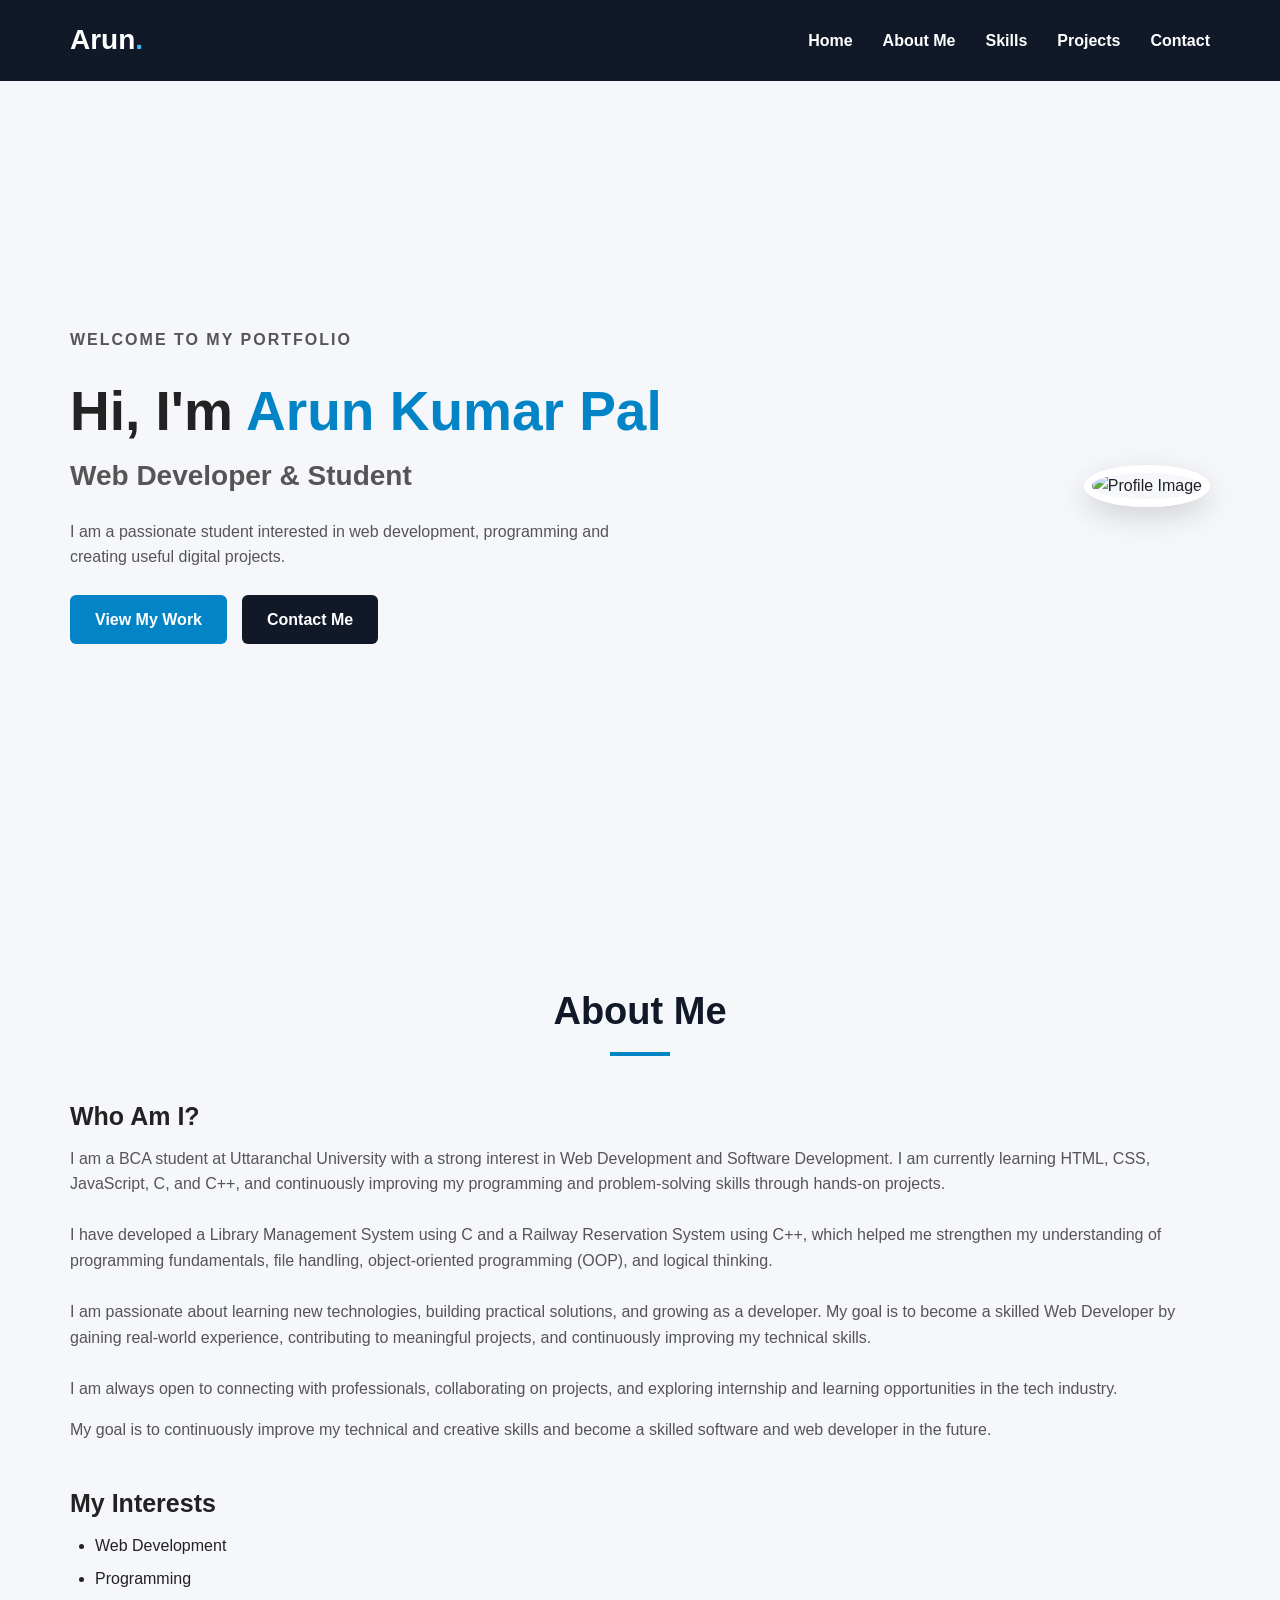
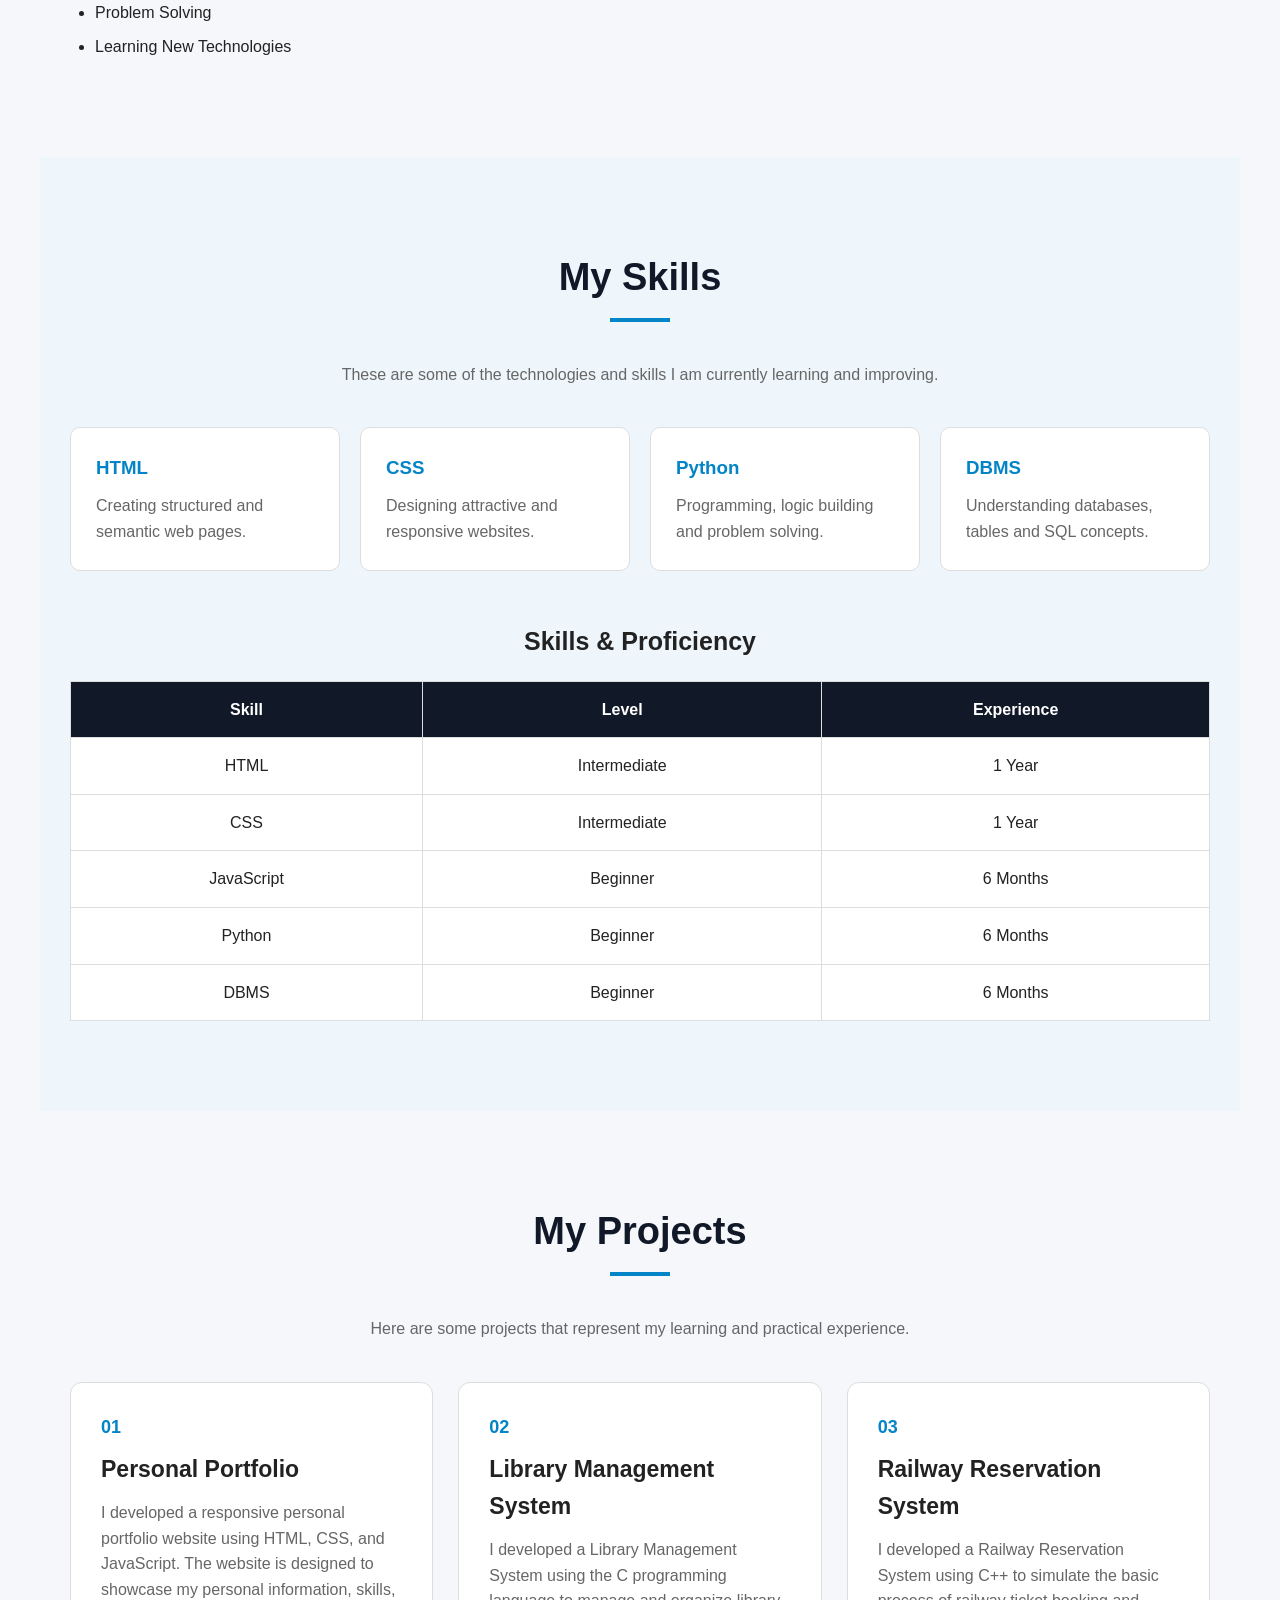
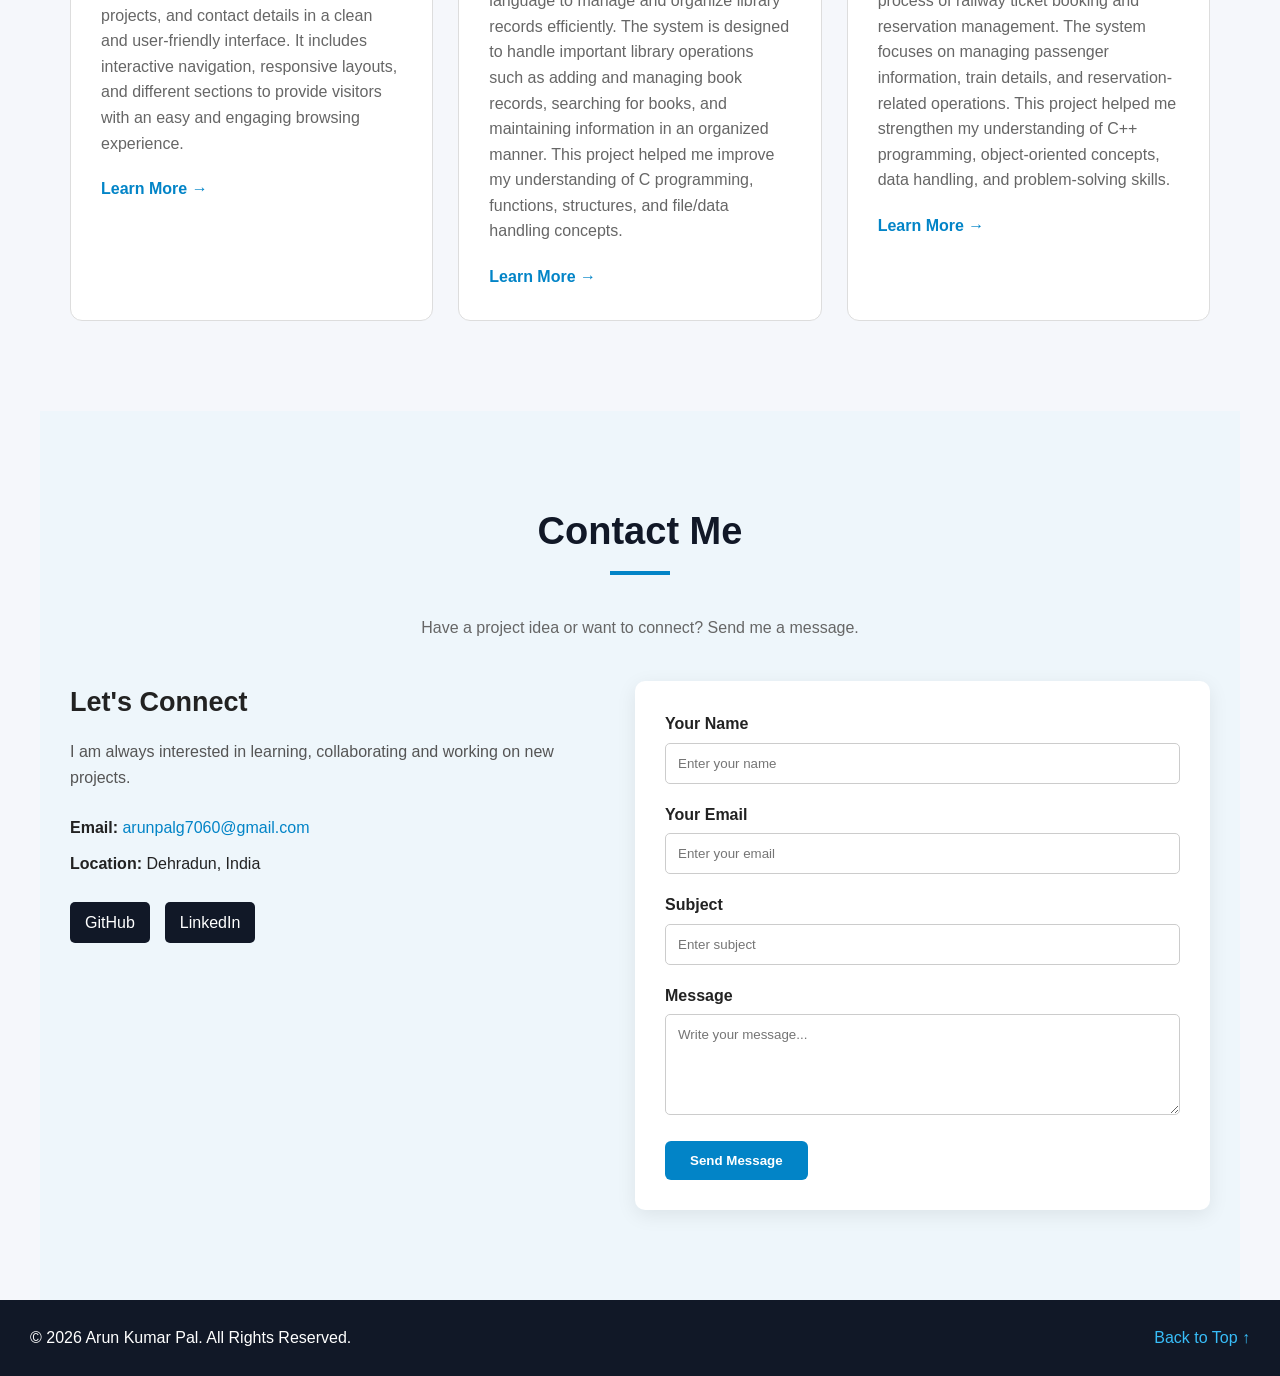
==== assignment_1.html @ 9cf81d7d "Add files via upload" ====
<!DOCTYPE html>
<html lang="en">
<head>
    <meta charset="UTF-8">
    <meta name="viewport" content="width=device-width, initial-scale=1.0">
    <title>Document</title>
</head>
<body>
    <!DOCTYPE html>
<html lang="en">
<head>
    <meta charset="UTF-8">
    <meta name="viewport" content="width=device-width, initial-scale=1.0">

    <title>Arun Kumar Pal | Personal Portfolio</title>

<style>
    /* GENERAL STYLING */

* {
    margin: 0;
    padding: 0;
    box-sizing: border-box;
}

html {
    scroll-behavior: smooth;
}

body {
    font-family: Arial, Helvetica, sans-serif;
    background-color: #f5f7fb;
    color: #222;
    line-height: 1.6;
}


/* NAVIGATION BAR */

header {
    background-color: #111827;
    position: sticky;
    top: 0;
    z-index: 1000;
}

.navbar {
    max-width: 1200px;
    margin: auto;
    padding: 18px 30px;

    display: flex;
    justify-content: space-between;
    align-items: center;
}

.logo {
    color: white;
    font-size: 28px;
    font-weight: bold;
}

.logo span {
    color: #38bdf8;
}

.nav-links {
    list-style: none;

    display: flex;
    gap: 30px;
}

.nav-links a {
    color: white;
    text-decoration: none;
    font-weight: bold;

    transition: color 0.3s ease;
}

.nav-links a:hover {
    color: #38bdf8;
}


/* HOME SECTION */

.home {
    min-height: 90vh;
    max-width: 1200px;
    margin: auto;
    padding: 70px 30px;

    display: flex;
    justify-content: space-between;
    align-items: center;
    gap: 50px;
}

.home-content {
    flex: 1;
}

.welcome {
    color: #0284c7;
    font-weight: bold;
    letter-spacing: 2px;
    margin-bottom: 10px;
}

.home h1 {
    font-size: 55px;
    line-height: 1.2;
    margin-bottom: 10px;
}

.home h1 span {
    color: #0284c7;
}

.home h2 {
    font-size: 28px;
    color: #555;
    margin-bottom: 20px;
}

.home-content > p {
    max-width: 600px;
    color: #555;
    margin-bottom: 25px;
}

.home-buttons {
    display: flex;
    gap: 15px;
}

.btn {
    display: inline-block;

    padding: 12px 25px;
    background-color: #0284c7;
    color: white;

    border: none;
    border-radius: 6px;

    text-decoration: none;
    font-weight: bold;
    cursor: pointer;

    transition:
        background-color 0.3s ease,
        transform 0.3s ease;
}

.btn:hover {
    background-color: #0369a1;
    transform: translateY(-3px);
}

.secondary-btn {
    background-color: #111827;
}

.secondary-btn:hover {
    background-color: #374151;
}


/* Profile Image */

.home-image img {
    width: 320px;
    height: 320px;

    object-fit: cover;

    border-radius: 50%;
    border: 8px solid white;

    box-shadow: 0 10px 30px rgba(0, 0, 0, 0.15);
}


/* COMMON SECTION */

.section {
    max-width: 1200px;
    margin: auto;
    padding: 90px 30px;
}

.section-title {
    text-align: center;
    font-size: 38px;
    margin-bottom: 15px;
    color: #111827;
}

.section-title::after {
    content: "";
    display: block;

    width: 60px;
    height: 4px;

    background-color: #0284c7;

    margin: 10px auto 40px;
}

.section-description {
    text-align: center;
    color: #666;

    max-width: 700px;
    margin: 0 auto 40px;
}


/* ABOUT SECTION */

.about-container {
    display: flex;
    align-items: center;
    gap: 60px;
}

.about-image {
    flex: 1;
}

.about-image img {
    width: 100%;
    max-width: 400px;

    border-radius: 15px;

    display: block;
    margin: auto;
}

.about-content {
    flex: 1;
}

.about-content h3 {
    font-size: 25px;
    margin-bottom: 10px;
}

.about-content p {
    color: #555;
    margin-bottom: 15px;
}

.interest-list {
    margin-left: 25px;
}

.interest-list li {
    margin: 8px 0;
}


/* SKILLS */

.skills-section {
    background-color: #eef6fb;
}

.skills-container {
    display: flex;
    gap: 20px;
    flex-wrap: wrap;
}

.skill-card {
    background-color: white;

    flex: 1;
    min-width: 220px;

    padding: 25px;

    border-radius: 10px;

    border: 1px solid #ddd;

    transition:
        transform 0.3s ease,
        box-shadow 0.3s ease;
}

.skill-card:hover {
    transform: translateY(-8px);

    box-shadow: 0 10px 25px rgba(0, 0, 0, 0.12);
}

.skill-card h3 {
    color: #0284c7;
    margin-bottom: 10px;
}

.skill-card p {
    color: #666;
}


/* SKILLS TABLE */

.table-heading {
    text-align: center;
    font-size: 25px;
    margin: 50px 0 20px;
}

.table-container {
    overflow-x: auto;
}

table {
    width: 100%;
    border-collapse: collapse;
    background-color: white;
}

th,
td {
    padding: 15px;
    border: 1px solid #ddd;
    text-align: center;
}

th {
    background-color: #111827;
    color: white;
}

tr:hover {
    background-color: #f0f9ff;
}


/* PROJECTS */

.projects-container {
    display: flex;
    gap: 25px;
    flex-wrap: wrap;
}

.project-card {
    flex: 1;
    min-width: 280px;

    padding: 30px;

    background-color: white;

    border-radius: 12px;

    border: 1px solid #ddd;

    transition:
        transform 0.3s ease,
        box-shadow 0.3s ease;
}

.project-card:hover {
    transform: translateY(-8px);

    box-shadow: 0 12px 30px rgba(0, 0, 0, 0.12);
}

.project-number {
    color: #0284c7;
    font-size: 18px;
    font-weight: bold;
    margin-bottom: 10px;
}

.project-card h3 {
    font-size: 23px;
    margin-bottom: 12px;
}

.project-card p {
    color: #666;
    margin-bottom: 20px;
}

.project-card a {
    color: #0284c7;
    text-decoration: none;
    font-weight: bold;
}

.project-card a:hover {
    text-decoration: underline;
}


/* CONTACT */

.contact-section {
    background-color: #eef6fb;
}

.contact-container {
    display: flex;
    gap: 50px;
    align-items: flex-start;
}

.contact-info,
.contact-form {
    flex: 1;
}

.contact-info h3 {
    font-size: 27px;
    margin-bottom: 15px;
}

.contact-info > p {
    color: #555;
    margin-bottom: 25px;
}

.contact-details p {
    margin-bottom: 10px;
}

.contact-details a {
    color: #0284c7;
    text-decoration: none;
}

.contact-details a:hover {
    text-decoration: underline;
}

.social-links {
    display: flex;
    gap: 15px;
    margin-top: 25px;
}

.social-links a {
    padding: 8px 15px;

    background-color: #111827;
    color: white;

    border-radius: 5px;

    text-decoration: none;

    transition: background-color 0.3s ease;
}

.social-links a:hover {
    background-color: #0284c7;
}


/* FORM */

.contact-form {
    background-color: white;

    padding: 30px;

    border-radius: 10px;

    box-shadow: 0 5px 20px rgba(0, 0, 0, 0.08);
}

.form-group {
    margin-bottom: 18px;
}

.form-group label {
    display: block;
    font-weight: bold;
    margin-bottom: 6px;
}

.form-group input,
.form-group textarea {
    width: 100%;

    padding: 12px;

    border: 1px solid #ccc;
    border-radius: 5px;

    font-family: inherit;

    outline: none;

    transition: border-color 0.3s ease;
}

.form-group input:focus,
.form-group textarea:focus {
    border-color: #0284c7;
}

.form-group textarea {
    resize: vertical;
}


/* FOOTER*/

footer {
    background-color: #111827;
    color: white;

    padding: 25px 30px;

    display: flex;
    justify-content: space-between;
    align-items: center;
}

footer a {
    color: #38bdf8;
    text-decoration: none;
}

footer a:hover {
    text-decoration: underline;
}


/* RESPONSIVE DESIGN */

@media (max-width: 768px) {

    .navbar {
        flex-direction: column;
        gap: 15px;
    }

    .nav-links {
        gap: 15px;
        flex-wrap: wrap;
        justify-content: center;
    }

    .home {
        flex-direction: column-reverse;
        text-align: center;
        padding-top: 50px;
    }

    .home h1 {
        font-size: 40px;
    }

    .home h2 {
        font-size: 23px;
    }

    .home-buttons {
        justify-content: center;
        flex-wrap: wrap;
    }

    .home-image img {
        width: 230px;
        height: 230px;
    }

    .about-container {
        flex-direction: column;
        text-align: center;
    }

    .about-image img {
        max-width: 300px;
    }

    .interest-list {
        text-align: left;
        display: inline-block;
    }

    .skills-container,
    .projects-container {
        flex-direction: column;
    }

    .skill-card,
    .project-card {
        width: 100%;
    }

    .contact-container {
        flex-direction: column;
    }

    .contact-info,
    .contact-form {
        width: 100%;
    }

    footer {
        flex-direction: column;
        gap: 10px;
        text-align: center;
    }
}


/* Small Mobile Screens */

@media (max-width: 480px) {

    .nav-links {
        font-size: 14px;
        gap: 10px;
    }

    .home h1 {
        font-size: 32px;
    }

    .section {
        padding: 60px 20px;
    }

    .section-title {
        font-size: 30px;
    }

    .home-buttons {
        flex-direction: column;
    }

    .btn {
        text-align: center;
    }
}
</style>
</head>

<body>

    <header>
        <nav class="navbar">

            <div class="logo">
                Arun<span>.</span>
            </div>

            <ul class="nav-links">
                <li><a href="#home">Home</a></li>
                <li><a href="#about">About Me</a></li>
                <li><a href="#skills">Skills</a></li>
                <li><a href="#projects">Projects</a></li>
                <li><a href="#contact">Contact</a></li>
            </ul>

        </nav>
    </header>

    <section id="home" class="home">

        <div class="home-content">
            <p class="welcome">WELCOME TO MY PORTFOLIO</p>

            <h1>Hi, I'm <span>Arun Kumar Pal</span></h1>

            <h2>Web Developer & Student</h2>

            <p>
                I am a passionate student interested in web development,
                programming and creating useful digital projects.
            </p>

            <div class="home-buttons">
                <a href="#projects" class="btn">View My Work</a>
                <a href="#contact" class="btn secondary-btn">Contact Me</a>
            </div>
        </div>

        <div class="home-image">
            <img src="arun.jpeg" alt="Profile Image">
        </div>

    </section>

    <section id="about" class="section">

        <h2 class="section-title">About Me</h2>

        

            <div class="about-content">

                <h3>Who Am I?</h3>
                
                <p>
                    I am a BCA student at Uttaranchal University with a strong interest in Web Development and Software Development. I am currently learning HTML, CSS, JavaScript, C, and C++, and continuously improving my programming and problem-solving skills through hands-on projects.<br>
                    <br>
                    I have developed a Library Management System using C and a Railway Reservation System using C++, which helped me strengthen my understanding of programming fundamentals, file handling, object-oriented programming (OOP), and logical thinking.<br>
                    <br>
                    I am passionate about learning new technologies, building practical solutions, and growing as a developer. My goal is to become a skilled Web Developer by gaining real-world experience, contributing to meaningful projects, and continuously improving my technical skills.<br>
                    <br>
                    I am always open to connecting with professionals, collaborating on projects, and exploring internship and learning opportunities in the tech industry.
                </p>        
                <p>
                    My goal is to continuously improve my technical and creative skills and become a skilled software and web developer in the future.
                </p>
                </p>
                <br>
                <h3>My Interests</h3>

                <ul class="interest-list">
                    <li>Web Development</li>
                    <li>Programming</li>
                    <li>Problem Solving</li>
                    <li>Learning New Technologies</li>
                </ul>

            </div>

        </div>

    </section>


    <!-- SKILLS -->
    <section id="skills" class="section skills-section">

        <h2 class="section-title">My Skills</h2>

        <p class="section-description">
            These are some of the technologies and skills I am currently
            learning and improving.
        </p>

        <!-- Skill Cards -->
        <div class="skills-container">

            <div class="skill-card">
                <h3>HTML</h3>
                <p>Creating structured and semantic web pages.</p>
            </div>

            <div class="skill-card">
                <h3>CSS</h3>
                <p>Designing attractive and responsive websites.</p>
            </div>

            <div class="skill-card">
                <h3>Python</h3>
                <p>Programming, logic building and problem solving.</p>
            </div>

            <div class="skill-card">
                <h3>DBMS</h3>
                <p>Understanding databases, tables and SQL concepts.</p>
            </div>

        </div>


        <!-- Skills Table -->
        <h3 class="table-heading">Skills & Proficiency</h3>

        <div class="table-container">
            <table>

                <thead>
                    <tr>
                        <th>Skill</th>
                        <th>Level</th>
                        <th>Experience</th>
                    </tr>
                </thead>

                <tbody>
                    <tr>
                        <td>HTML</td>
                        <td>Intermediate</td>
                        <td>1 Year</td>
                    </tr>

                    <tr>
                        <td>CSS</td>
                        <td>Intermediate</td>
                        <td>1 Year</td>
                    </tr>

                      <tr>
                        <td>JavaScript</td>
                        <td>Beginner</td>
                        <td>6 Months</td>
                    </tr>

                    <tr>
                        <td>Python</td>
                        <td>Beginner</td>
                        <td>6 Months</td>
                    </tr>

                    <tr>
                        <td>DBMS</td>
                        <td>Beginner</td>
                        <td>6 Months</td>
                    </tr>
                </tbody>

            </table>
        </div>

    </section>


    <!--  PROJECTS  -->
    <section id="projects" class="section">

        <h2 class="section-title">My Projects</h2>

        <p class="section-description">
            Here are some projects that represent my learning and practical
            experience.
        </p>

        <div class="projects-container">

            <div class="project-card">

                <div class="project-number">01</div>

                <h3>Personal Portfolio</h3>

                <p>
                   I developed a responsive personal portfolio website using HTML, CSS, and JavaScript. The website is designed to showcase my personal information, skills, projects, and contact details in a clean and user-friendly interface. It includes interactive navigation, responsive layouts, and different sections to provide visitors with an easy and engaging browsing experience.
                </p>

                <a href="https://github.com/arunpal989-sys">Learn More →</a>

            </div>


            <div class="project-card">

                <div class="project-number">02</div>

                <h3>Library Management System</h3>

                <p>
                    I developed a Library Management System using the C programming language to manage and organize library records efficiently. The system is designed to handle important library operations such as adding and managing book records, searching for books, and maintaining information in an organized manner. This project helped me improve my understanding of C programming, functions, structures, and file/data handling concepts.
                </p>

                <a href="https://github.com/arunpal989-sys">Learn More →</a>

            </div>


            <div class="project-card">

                <div class="project-number">03</div>

                <h3>Railway Reservation System</h3>

                <p>
                    I developed a Railway Reservation System using C++ to simulate the basic process of railway ticket booking and reservation management. The system focuses on managing passenger information, train details, and reservation-related operations. This project helped me strengthen my understanding of C++ programming, object-oriented concepts, data handling, and problem-solving skills.
                </p>

                <a href="https://github.com/arunpal989-sys">Learn More →</a>

            </div>

        </div>

    </section>

    <section id="contact" class="section contact-section">

        <h2 class="section-title">Contact Me</h2>

        <p class="section-description">
            Have a project idea or want to connect? Send me a message.
        </p>

        <div class="contact-container">

            <!-- Contact Information -->
            <div class="contact-info">

                <h3>Let's Connect</h3>

                <p>
                    I am always interested in learning, collaborating and
                    working on new projects.
                </p>

                <div class="contact-details">

                    <p>
                        <strong>Email:</strong>
                        <a href="mailto:arunpalg7060@gmail.com">
                            arunpalg7060@gmail.com
                        </a>
                    </p>

                    <p>
                        <strong>Location:</strong>
                        Dehradun, India
                    </p>

                </div>

                <div class="social-links">

                    <a href="https://github.com/arunpal989-sys" target="_blank">
                        GitHub
                    </a>

                    <a href="https://www.linkedin.com/in/arun-kumar-pal-098946377" target="_blank">
                        LinkedIn
                    </a>

                </div>

            </div>


            <!-- Contact Form -->
            <form class="contact-form">

                <div class="form-group">
                    <label for="name">Your Name</label>
                    <input
                        type="text"
                        id="name"
                        name="name"
                        placeholder="Enter your name"
                        required
                    >
                </div>


                <div class="form-group">
                    <label for="email">Your Email</label>
                    <input
                        type="email"
                        id="email"
                        name="email"
                        placeholder="Enter your email"
                        required
                    >
                </div>


                <div class="form-group">
                    <label for="subject">Subject</label>
                    <input
                        type="text"
                        id="subject"
                        name="subject"
                        placeholder="Enter subject"
                    >
                </div>


                <div class="form-group">
                    <label for="message">Message</label>
                    <textarea
                        id="message"
                        name="message"
                        rows="5"
                        placeholder="Write your message..."
                        required
                    ></textarea>
                </div>


                <button type="submit" class="btn">
                    Send Message
                </button>

            </form>

        </div>

    </section>

    <footer>

        <p>
            © 2026 Arun Kumar Pal. All Rights Reserved.
        </p>

        <a href="#home">Back to Top ↑</a>

    </footer>

</body>
</html>
</body>
</html>
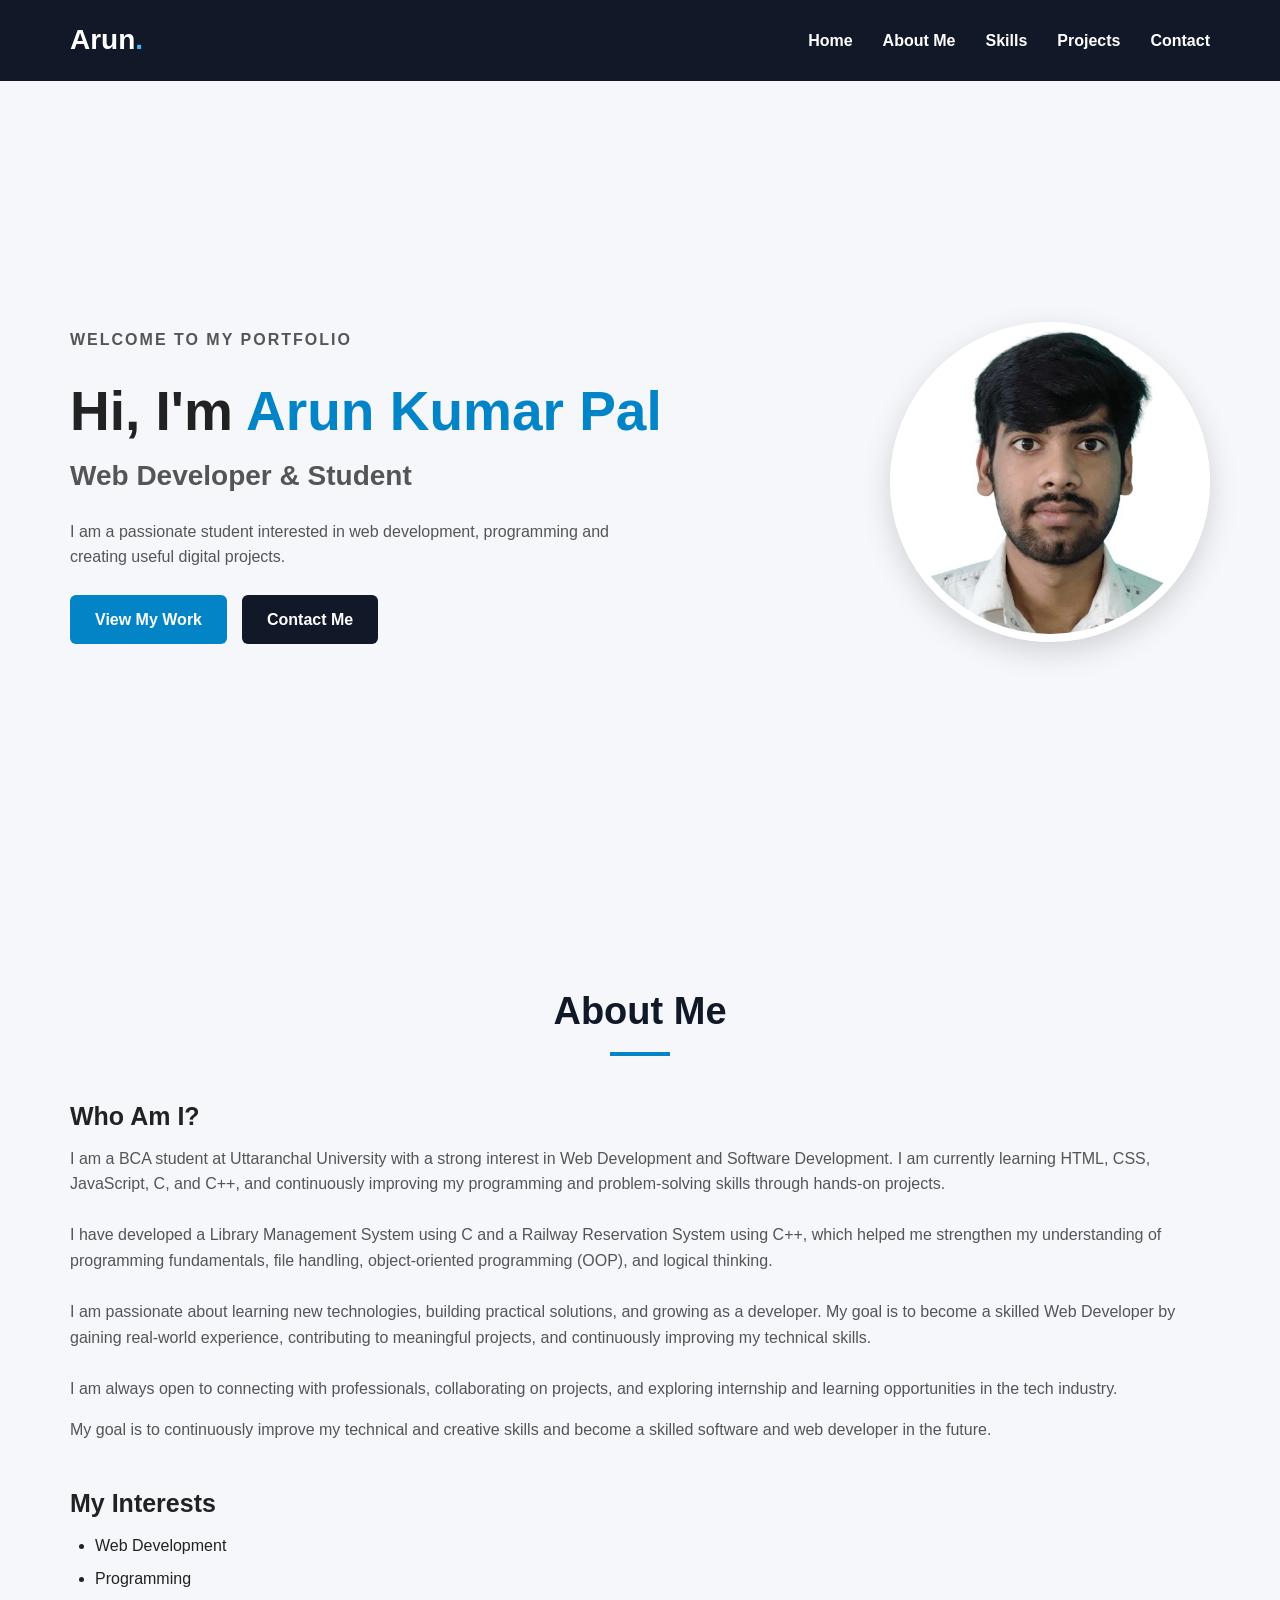
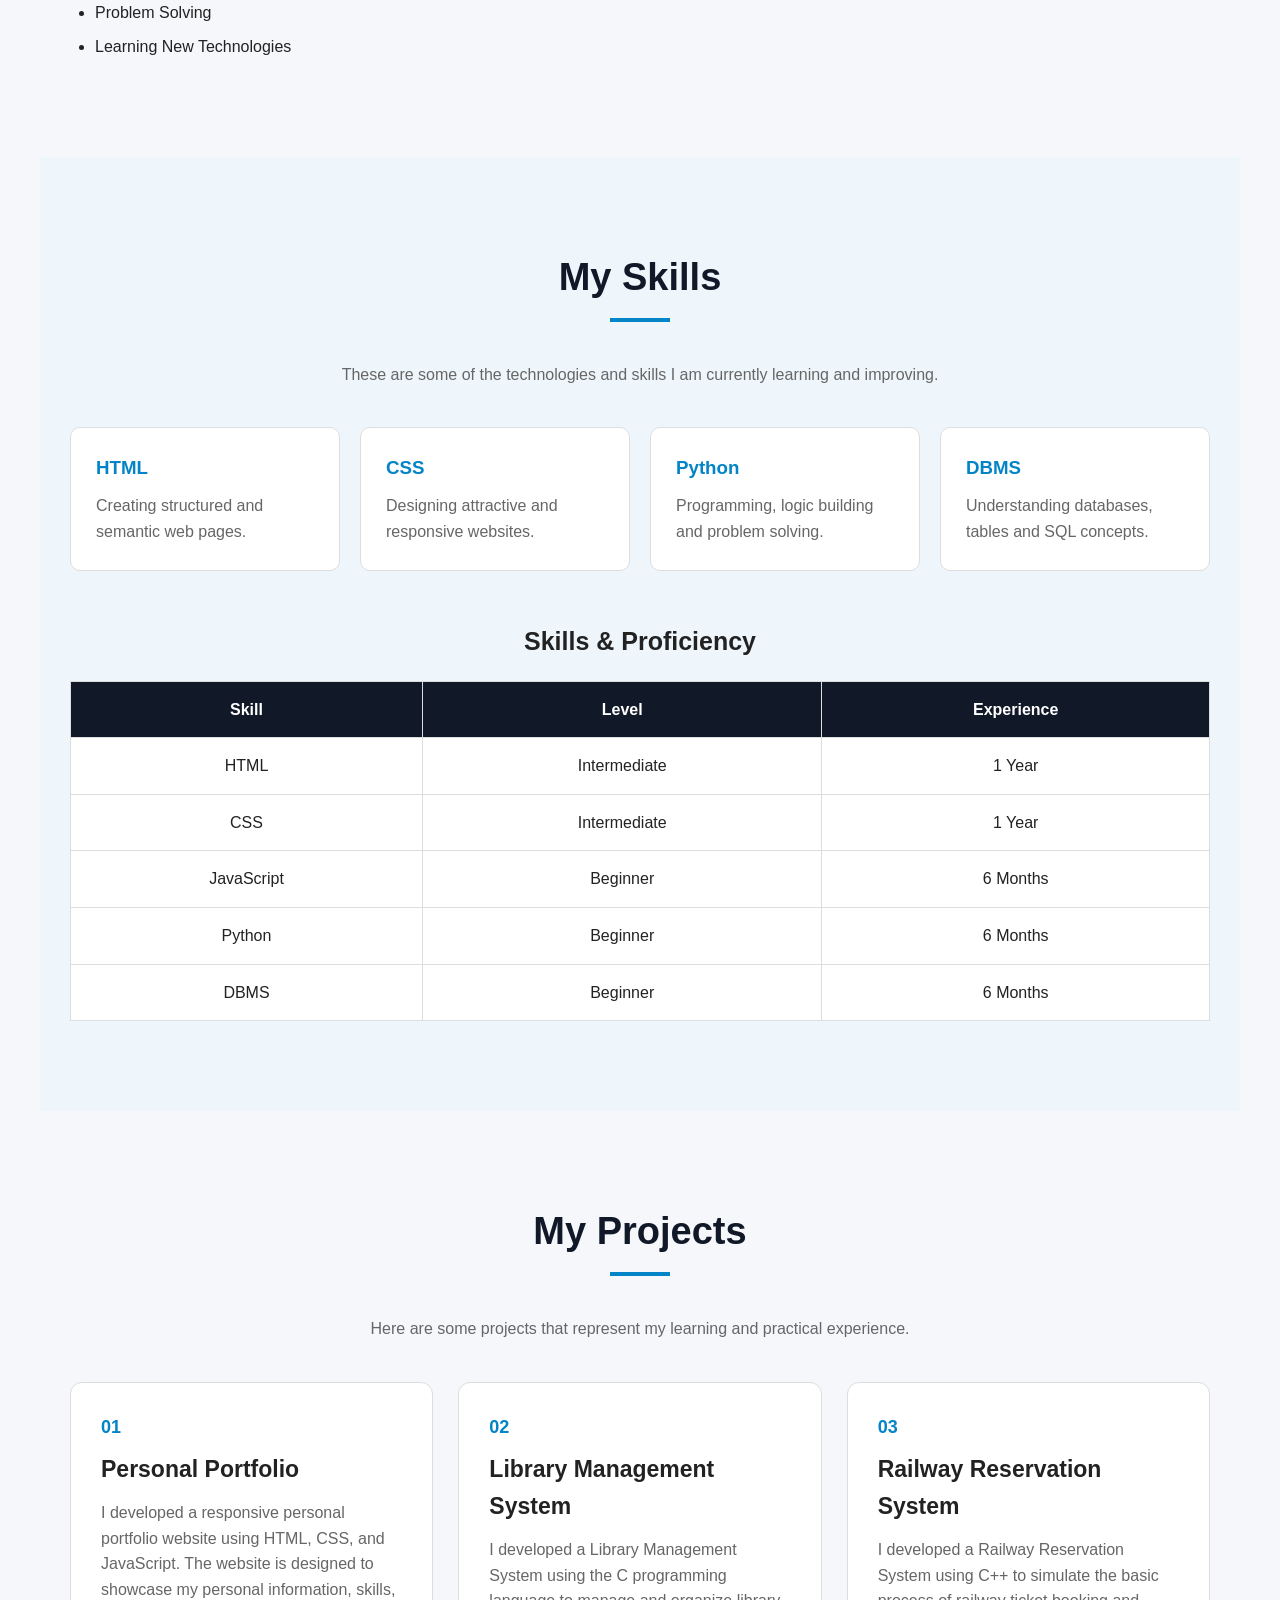
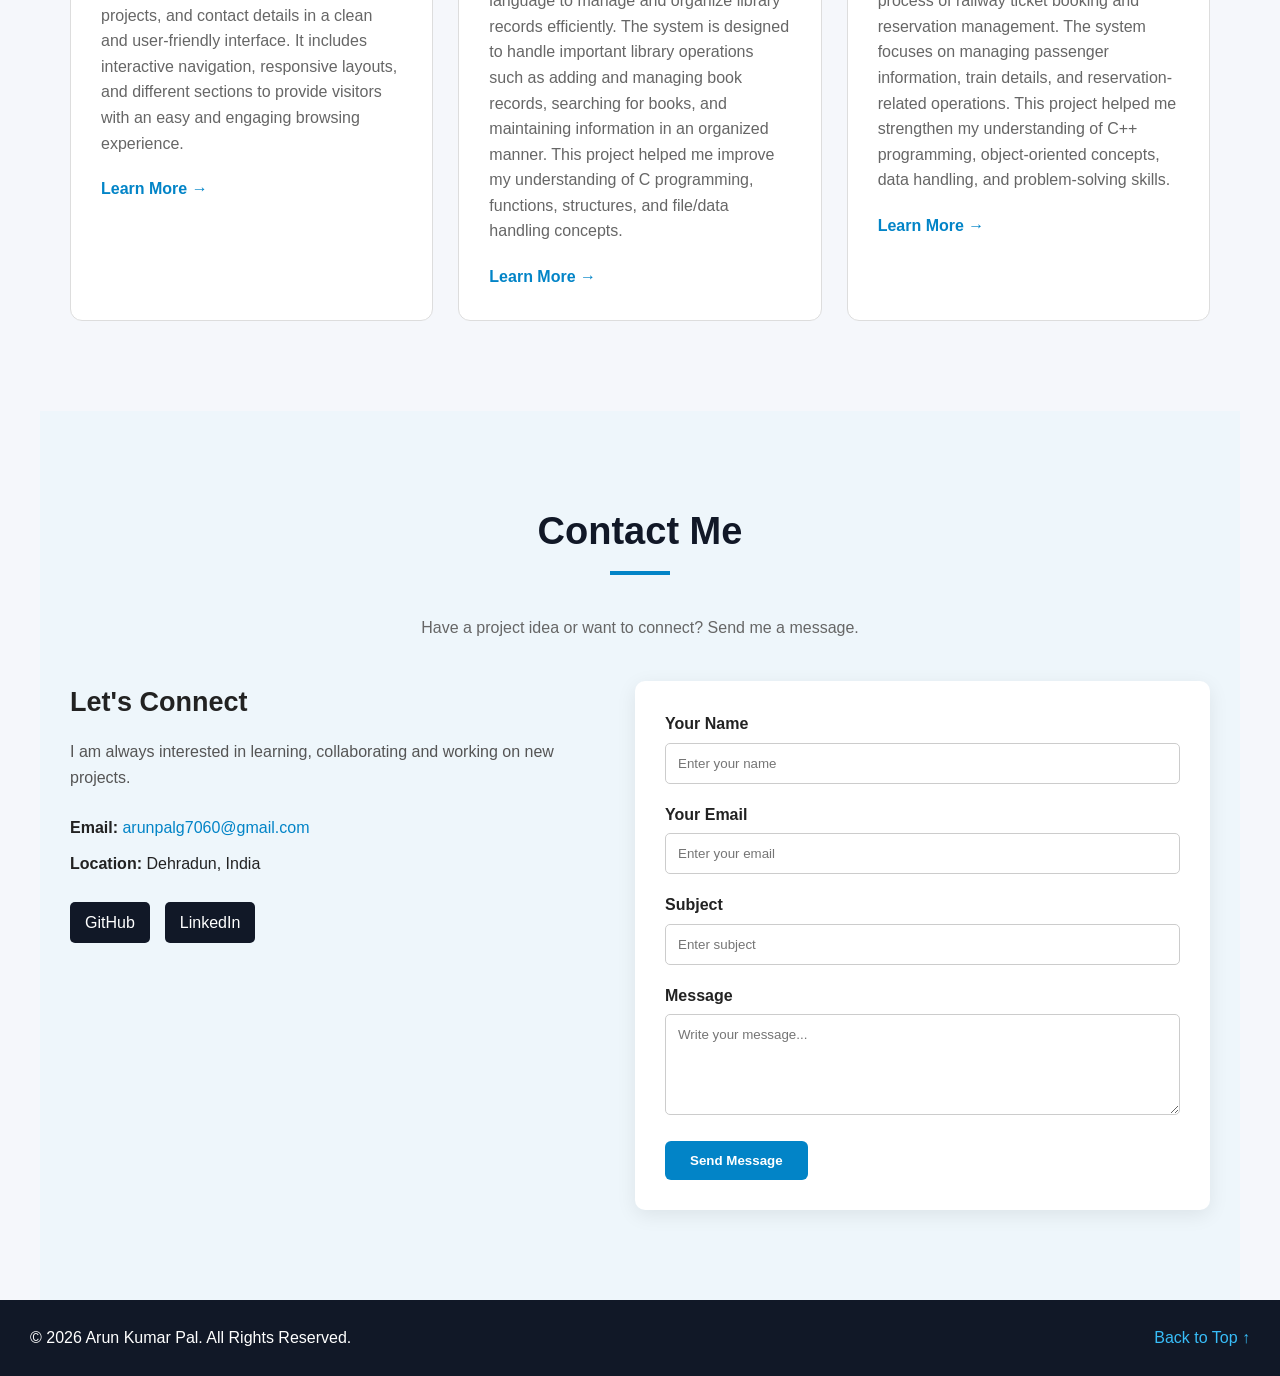
==== commit 9e339904: "Add files via upload" ====
--- a/assignment_1.html
+++ b/assignment_1.html
@@ -3,652 +3,8 @@
 <head>
     <meta charset="UTF-8">
     <meta name="viewport" content="width=device-width, initial-scale=1.0">
-    <title>Document</title>
-</head>
-<body>
-    <!DOCTYPE html>
-<html lang="en">
-<head>
-    <meta charset="UTF-8">
-    <meta name="viewport" content="width=device-width, initial-scale=1.0">
-
     <title>Arun Kumar Pal | Personal Portfolio</title>
-
-<style>
-    /* GENERAL STYLING */
-
-* {
-    margin: 0;
-    padding: 0;
-    box-sizing: border-box;
-}
-
-html {
-    scroll-behavior: smooth;
-}
-
-body {
-    font-family: Arial, Helvetica, sans-serif;
-    background-color: #f5f7fb;
-    color: #222;
-    line-height: 1.6;
-}
-
-
-/* NAVIGATION BAR */
-
-header {
-    background-color: #111827;
-    position: sticky;
-    top: 0;
-    z-index: 1000;
-}
-
-.navbar {
-    max-width: 1200px;
-    margin: auto;
-    padding: 18px 30px;
-
-    display: flex;
-    justify-content: space-between;
-    align-items: center;
-}
-
-.logo {
-    color: white;
-    font-size: 28px;
-    font-weight: bold;
-}
-
-.logo span {
-    color: #38bdf8;
-}
-
-.nav-links {
-    list-style: none;
-
-    display: flex;
-    gap: 30px;
-}
-
-.nav-links a {
-    color: white;
-    text-decoration: none;
-    font-weight: bold;
-
-    transition: color 0.3s ease;
-}
-
-.nav-links a:hover {
-    color: #38bdf8;
-}
-
-
-/* HOME SECTION */
-
-.home {
-    min-height: 90vh;
-    max-width: 1200px;
-    margin: auto;
-    padding: 70px 30px;
-
-    display: flex;
-    justify-content: space-between;
-    align-items: center;
-    gap: 50px;
-}
-
-.home-content {
-    flex: 1;
-}
-
-.welcome {
-    color: #0284c7;
-    font-weight: bold;
-    letter-spacing: 2px;
-    margin-bottom: 10px;
-}
-
-.home h1 {
-    font-size: 55px;
-    line-height: 1.2;
-    margin-bottom: 10px;
-}
-
-.home h1 span {
-    color: #0284c7;
-}
-
-.home h2 {
-    font-size: 28px;
-    color: #555;
-    margin-bottom: 20px;
-}
-
-.home-content > p {
-    max-width: 600px;
-    color: #555;
-    margin-bottom: 25px;
-}
-
-.home-buttons {
-    display: flex;
-    gap: 15px;
-}
-
-.btn {
-    display: inline-block;
-
-    padding: 12px 25px;
-    background-color: #0284c7;
-    color: white;
-
-    border: none;
-    border-radius: 6px;
-
-    text-decoration: none;
-    font-weight: bold;
-    cursor: pointer;
-
-    transition:
-        background-color 0.3s ease,
-        transform 0.3s ease;
-}
-
-.btn:hover {
-    background-color: #0369a1;
-    transform: translateY(-3px);
-}
-
-.secondary-btn {
-    background-color: #111827;
-}
-
-.secondary-btn:hover {
-    background-color: #374151;
-}
-
-
-/* Profile Image */
-
-.home-image img {
-    width: 320px;
-    height: 320px;
-
-    object-fit: cover;
-
-    border-radius: 50%;
-    border: 8px solid white;
-
-    box-shadow: 0 10px 30px rgba(0, 0, 0, 0.15);
-}
-
-
-/* COMMON SECTION */
-
-.section {
-    max-width: 1200px;
-    margin: auto;
-    padding: 90px 30px;
-}
-
-.section-title {
-    text-align: center;
-    font-size: 38px;
-    margin-bottom: 15px;
-    color: #111827;
-}
-
-.section-title::after {
-    content: "";
-    display: block;
-
-    width: 60px;
-    height: 4px;
-
-    background-color: #0284c7;
-
-    margin: 10px auto 40px;
-}
-
-.section-description {
-    text-align: center;
-    color: #666;
-
-    max-width: 700px;
-    margin: 0 auto 40px;
-}
-
-
-/* ABOUT SECTION */
-
-.about-container {
-    display: flex;
-    align-items: center;
-    gap: 60px;
-}
-
-.about-image {
-    flex: 1;
-}
-
-.about-image img {
-    width: 100%;
-    max-width: 400px;
-
-    border-radius: 15px;
-
-    display: block;
-    margin: auto;
-}
-
-.about-content {
-    flex: 1;
-}
-
-.about-content h3 {
-    font-size: 25px;
-    margin-bottom: 10px;
-}
-
-.about-content p {
-    color: #555;
-    margin-bottom: 15px;
-}
-
-.interest-list {
-    margin-left: 25px;
-}
-
-.interest-list li {
-    margin: 8px 0;
-}
-
-
-/* SKILLS */
-
-.skills-section {
-    background-color: #eef6fb;
-}
-
-.skills-container {
-    display: flex;
-    gap: 20px;
-    flex-wrap: wrap;
-}
-
-.skill-card {
-    background-color: white;
-
-    flex: 1;
-    min-width: 220px;
-
-    padding: 25px;
-
-    border-radius: 10px;
-
-    border: 1px solid #ddd;
-
-    transition:
-        transform 0.3s ease,
-        box-shadow 0.3s ease;
-}
-
-.skill-card:hover {
-    transform: translateY(-8px);
-
-    box-shadow: 0 10px 25px rgba(0, 0, 0, 0.12);
-}
-
-.skill-card h3 {
-    color: #0284c7;
-    margin-bottom: 10px;
-}
-
-.skill-card p {
-    color: #666;
-}
-
-
-/* SKILLS TABLE */
-
-.table-heading {
-    text-align: center;
-    font-size: 25px;
-    margin: 50px 0 20px;
-}
-
-.table-container {
-    overflow-x: auto;
-}
-
-table {
-    width: 100%;
-    border-collapse: collapse;
-    background-color: white;
-}
-
-th,
-td {
-    padding: 15px;
-    border: 1px solid #ddd;
-    text-align: center;
-}
-
-th {
-    background-color: #111827;
-    color: white;
-}
-
-tr:hover {
-    background-color: #f0f9ff;
-}
-
-
-/* PROJECTS */
-
-.projects-container {
-    display: flex;
-    gap: 25px;
-    flex-wrap: wrap;
-}
-
-.project-card {
-    flex: 1;
-    min-width: 280px;
-
-    padding: 30px;
-
-    background-color: white;
-
-    border-radius: 12px;
-
-    border: 1px solid #ddd;
-
-    transition:
-        transform 0.3s ease,
-        box-shadow 0.3s ease;
-}
-
-.project-card:hover {
-    transform: translateY(-8px);
-
-    box-shadow: 0 12px 30px rgba(0, 0, 0, 0.12);
-}
-
-.project-number {
-    color: #0284c7;
-    font-size: 18px;
-    font-weight: bold;
-    margin-bottom: 10px;
-}
-
-.project-card h3 {
-    font-size: 23px;
-    margin-bottom: 12px;
-}
-
-.project-card p {
-    color: #666;
-    margin-bottom: 20px;
-}
-
-.project-card a {
-    color: #0284c7;
-    text-decoration: none;
-    font-weight: bold;
-}
-
-.project-card a:hover {
-    text-decoration: underline;
-}
-
-
-/* CONTACT */
-
-.contact-section {
-    background-color: #eef6fb;
-}
-
-.contact-container {
-    display: flex;
-    gap: 50px;
-    align-items: flex-start;
-}
-
-.contact-info,
-.contact-form {
-    flex: 1;
-}
-
-.contact-info h3 {
-    font-size: 27px;
-    margin-bottom: 15px;
-}
-
-.contact-info > p {
-    color: #555;
-    margin-bottom: 25px;
-}
-
-.contact-details p {
-    margin-bottom: 10px;
-}
-
-.contact-details a {
-    color: #0284c7;
-    text-decoration: none;
-}
-
-.contact-details a:hover {
-    text-decoration: underline;
-}
-
-.social-links {
-    display: flex;
-    gap: 15px;
-    margin-top: 25px;
-}
-
-.social-links a {
-    padding: 8px 15px;
-
-    background-color: #111827;
-    color: white;
-
-    border-radius: 5px;
-
-    text-decoration: none;
-
-    transition: background-color 0.3s ease;
-}
-
-.social-links a:hover {
-    background-color: #0284c7;
-}
-
-
-/* FORM */
-
-.contact-form {
-    background-color: white;
-
-    padding: 30px;
-
-    border-radius: 10px;
-
-    box-shadow: 0 5px 20px rgba(0, 0, 0, 0.08);
-}
-
-.form-group {
-    margin-bottom: 18px;
-}
-
-.form-group label {
-    display: block;
-    font-weight: bold;
-    margin-bottom: 6px;
-}
-
-.form-group input,
-.form-group textarea {
-    width: 100%;
-
-    padding: 12px;
-
-    border: 1px solid #ccc;
-    border-radius: 5px;
-
-    font-family: inherit;
-
-    outline: none;
-
-    transition: border-color 0.3s ease;
-}
-
-.form-group input:focus,
-.form-group textarea:focus {
-    border-color: #0284c7;
-}
-
-.form-group textarea {
-    resize: vertical;
-}
-
-
-/* FOOTER*/
-
-footer {
-    background-color: #111827;
-    color: white;
-
-    padding: 25px 30px;
-
-    display: flex;
-    justify-content: space-between;
-    align-items: center;
-}
-
-footer a {
-    color: #38bdf8;
-    text-decoration: none;
-}
-
-footer a:hover {
-    text-decoration: underline;
-}
-
-
-/* RESPONSIVE DESIGN */
-
-@media (max-width: 768px) {
-
-    .navbar {
-        flex-direction: column;
-        gap: 15px;
-    }
-
-    .nav-links {
-        gap: 15px;
-        flex-wrap: wrap;
-        justify-content: center;
-    }
-
-    .home {
-        flex-direction: column-reverse;
-        text-align: center;
-        padding-top: 50px;
-    }
-
-    .home h1 {
-        font-size: 40px;
-    }
-
-    .home h2 {
-        font-size: 23px;
-    }
-
-    .home-buttons {
-        justify-content: center;
-        flex-wrap: wrap;
-    }
-
-    .home-image img {
-        width: 230px;
-        height: 230px;
-    }
-
-    .about-container {
-        flex-direction: column;
-        text-align: center;
-    }
-
-    .about-image img {
-        max-width: 300px;
-    }
-
-    .interest-list {
-        text-align: left;
-        display: inline-block;
-    }
-
-    .skills-container,
-    .projects-container {
-        flex-direction: column;
-    }
-
-    .skill-card,
-    .project-card {
-        width: 100%;
-    }
-
-    .contact-container {
-        flex-direction: column;
-    }
-
-    .contact-info,
-    .contact-form {
-        width: 100%;
-    }
-
-    footer {
-        flex-direction: column;
-        gap: 10px;
-        text-align: center;
-    }
-}
-
-
-/* Small Mobile Screens */
-
-@media (max-width: 480px) {
-
-    .nav-links {
-        font-size: 14px;
-        gap: 10px;
-    }
-
-    .home h1 {
-        font-size: 32px;
-    }
-
-    .section {
-        padding: 60px 20px;
-    }
-
-    .section-title {
-        font-size: 30px;
-    }
-
-    .home-buttons {
-        flex-direction: column;
-    }
-
-    .btn {
-        text-align: center;
-    }
-}
-</style>
+    <link rel="stylesheet" href="assign.css">
 </head>
 
 <body>
@@ -923,11 +279,11 @@
 
                 <div class="social-links">
 
-                    <a href="https://github.com/arunpal989-sys" target="_blank">
+                    <a href="https://github.com/arunpal989-sys" target="_blank" rel="noopener noreferrer">
                         GitHub
                     </a>
 
-                    <a href="https://www.linkedin.com/in/arun-kumar-pal-098946377" target="_blank">
+                    <a href="https://www.linkedin.com/in/arun-kumar-pal-098946377" target="_blank" rel="noopener noreferrer">
                         LinkedIn
                     </a>
 
--- a/assign.css
+++ b/assign.css
@@ -0,0 +1,634 @@
+
+    /* GENERAL STYLING */
+
+* {
+    margin: 0;
+    padding: 0;
+    box-sizing: border-box;
+}
+
+html {
+    scroll-behavior: smooth;
+}
+
+body {
+    font-family: Arial, Helvetica, sans-serif;
+    background-color: #f5f7fb;
+    color: #222;
+    line-height: 1.6;
+}
+
+
+/* NAVIGATION BAR */
+
+header {
+    background-color: #111827;
+    position: sticky;
+    top: 0;
+    z-index: 1000;
+}
+
+.navbar {
+    max-width: 1200px;
+    margin: auto;
+    padding: 18px 30px;
+
+    display: flex;
+    justify-content: space-between;
+    align-items: center;
+}
+
+.logo {
+    color: white;
+    font-size: 28px;
+    font-weight: bold;
+}
+
+.logo span {
+    color: #38bdf8;
+}
+
+.nav-links {
+    list-style: none;
+
+    display: flex;
+    gap: 30px;
+}
+
+.nav-links a {
+    color: white;
+    text-decoration: none;
+    font-weight: bold;
+
+    transition: color 0.3s ease;
+}
+
+.nav-links a:hover {
+    color: #38bdf8;
+}
+
+
+/* HOME SECTION */
+
+.home {
+    min-height: 90vh;
+    max-width: 1200px;
+    margin: auto;
+    padding: 70px 30px;
+
+    display: flex;
+    justify-content: space-between;
+    align-items: center;
+    gap: 50px;
+}
+
+.home-content {
+    flex: 1;
+}
+
+.welcome {
+    color: #0284c7;
+    font-weight: bold;
+    letter-spacing: 2px;
+    margin-bottom: 10px;
+}
+
+.home h1 {
+    font-size: 55px;
+    line-height: 1.2;
+    margin-bottom: 10px;
+}
+
+.home h1 span {
+    color: #0284c7;
+}
+
+.home h2 {
+    font-size: 28px;
+    color: #555;
+    margin-bottom: 20px;
+}
+
+.home-content > p {
+    max-width: 600px;
+    color: #555;
+    margin-bottom: 25px;
+}
+
+.home-buttons {
+    display: flex;
+    gap: 15px;
+}
+
+.btn {
+    display: inline-block;
+
+    padding: 12px 25px;
+    background-color: #0284c7;
+    color: white;
+
+    border: none;
+    border-radius: 6px;
+
+    text-decoration: none;
+    font-weight: bold;
+    cursor: pointer;
+
+    transition:
+        background-color 0.3s ease,
+        transform 0.3s ease;
+}
+
+.btn:hover {
+    background-color: #0369a1;
+    transform: translateY(-3px);
+}
+
+.secondary-btn {
+    background-color: #111827;
+}
+
+.secondary-btn:hover {
+    background-color: #374151;
+}
+
+
+/* Profile Image */
+
+.home-image img {
+    width: 320px;
+    height: 320px;
+
+    object-fit: cover;
+
+    border-radius: 50%;
+    border: 8px solid white;
+
+    box-shadow: 0 10px 30px rgba(0, 0, 0, 0.15);
+}
+
+
+/* COMMON SECTION */
+
+.section {
+    max-width: 1200px;
+    margin: auto;
+    padding: 90px 30px;
+}
+
+.section-title {
+    text-align: center;
+    font-size: 38px;
+    margin-bottom: 15px;
+    color: #111827;
+}
+
+.section-title::after {
+    content: "";
+    display: block;
+
+    width: 60px;
+    height: 4px;
+
+    background-color: #0284c7;
+
+    margin: 10px auto 40px;
+}
+
+.section-description {
+    text-align: center;
+    color: #666;
+
+    max-width: 700px;
+    margin: 0 auto 40px;
+}
+
+
+/* ABOUT SECTION */
+
+.about-container {
+    display: flex;
+    align-items: center;
+    gap: 60px;
+}
+
+.about-image {
+    flex: 1;
+}
+
+.about-image img {
+    width: 100%;
+    max-width: 400px;
+
+    border-radius: 15px;
+
+    display: block;
+    margin: auto;
+}
+
+.about-content {
+    flex: 1;
+}
+
+.about-content h3 {
+    font-size: 25px;
+    margin-bottom: 10px;
+}
+
+.about-content p {
+    color: #555;
+    margin-bottom: 15px;
+}
+
+.interest-list {
+    margin-left: 25px;
+}
+
+.interest-list li {
+    margin: 8px 0;
+}
+
+
+/* SKILLS */
+
+.skills-section {
+    background-color: #eef6fb;
+}
+
+.skills-container {
+    display: flex;
+    gap: 20px;
+    flex-wrap: wrap;
+}
+
+.skill-card {
+    background-color: white;
+
+    flex: 1;
+    min-width: 220px;
+
+    padding: 25px;
+
+    border-radius: 10px;
+
+    border: 1px solid #ddd;
+
+    transition:
+        transform 0.3s ease,
+        box-shadow 0.3s ease;
+}
+
+.skill-card:hover {
+    transform: translateY(-8px);
+
+    box-shadow: 0 10px 25px rgba(0, 0, 0, 0.12);
+}
+
+.skill-card h3 {
+    color: #0284c7;
+    margin-bottom: 10px;
+}
+
+.skill-card p {
+    color: #666;
+}
+
+
+/* SKILLS TABLE */
+
+.table-heading {
+    text-align: center;
+    font-size: 25px;
+    margin: 50px 0 20px;
+}
+
+.table-container {
+    overflow-x: auto;
+}
+
+table {
+    width: 100%;
+    border-collapse: collapse;
+    background-color: white;
+}
+
+th,
+td {
+    padding: 15px;
+    border: 1px solid #ddd;
+    text-align: center;
+}
+
+th {
+    background-color: #111827;
+    color: white;
+}
+
+tr:hover {
+    background-color: #f0f9ff;
+}
+
+
+/* PROJECTS */
+
+.projects-container {
+    display: flex;
+    gap: 25px;
+    flex-wrap: wrap;
+}
+
+.project-card {
+    flex: 1;
+    min-width: 280px;
+
+    padding: 30px;
+
+    background-color: white;
+
+    border-radius: 12px;
+
+    border: 1px solid #ddd;
+
+    transition:
+        transform 0.3s ease,
+        box-shadow 0.3s ease;
+}
+
+.project-card:hover {
+    transform: translateY(-8px);
+
+    box-shadow: 0 12px 30px rgba(0, 0, 0, 0.12);
+}
+
+.project-number {
+    color: #0284c7;
+    font-size: 18px;
+    font-weight: bold;
+    margin-bottom: 10px;
+}
+
+.project-card h3 {
+    font-size: 23px;
+    margin-bottom: 12px;
+}
+
+.project-card p {
+    color: #666;
+    margin-bottom: 20px;
+}
+
+.project-card a {
+    color: #0284c7;
+    text-decoration: none;
+    font-weight: bold;
+}
+
+.project-card a:hover {
+    text-decoration: underline;
+}
+
+
+/* CONTACT */
+
+.contact-section {
+    background-color: #eef6fb;
+}
+
+.contact-container {
+    display: flex;
+    gap: 50px;
+    align-items: flex-start;
+}
+
+.contact-info,
+.contact-form {
+    flex: 1;
+}
+
+.contact-info h3 {
+    font-size: 27px;
+    margin-bottom: 15px;
+}
+
+.contact-info > p {
+    color: #555;
+    margin-bottom: 25px;
+}
+
+.contact-details p {
+    margin-bottom: 10px;
+}
+
+.contact-details a {
+    color: #0284c7;
+    text-decoration: none;
+}
+
+.contact-details a:hover {
+    text-decoration: underline;
+}
+
+.social-links {
+    display: flex;
+    gap: 15px;
+    margin-top: 25px;
+}
+
+.social-links a {
+    padding: 8px 15px;
+
+    background-color: #111827;
+    color: white;
+
+    border-radius: 5px;
+
+    text-decoration: none;
+
+    transition: background-color 0.3s ease;
+}
+
+.social-links a:hover {
+    background-color: #0284c7;
+}
+
+
+/* FORM */
+
+.contact-form {
+    background-color: white;
+
+    padding: 30px;
+
+    border-radius: 10px;
+
+    box-shadow: 0 5px 20px rgba(0, 0, 0, 0.08);
+}
+
+.form-group {
+    margin-bottom: 18px;
+}
+
+.form-group label {
+    display: block;
+    font-weight: bold;
+    margin-bottom: 6px;
+}
+
+.form-group input,
+.form-group textarea {
+    width: 100%;
+
+    padding: 12px;
+
+    border: 1px solid #ccc;
+    border-radius: 5px;
+
+    font-family: inherit;
+
+    outline: none;
+
+    transition: border-color 0.3s ease;
+}
+
+.form-group input:focus,
+.form-group textarea:focus {
+    border-color: #0284c7;
+}
+
+.form-group textarea {
+    resize: vertical;
+}
+
+
+/* FOOTER*/
+
+footer {
+    background-color: #111827;
+    color: white;
+
+    padding: 25px 30px;
+
+    display: flex;
+    justify-content: space-between;
+    align-items: center;
+}
+
+footer a {
+    color: #38bdf8;
+    text-decoration: none;
+}
+
+footer a:hover {
+    text-decoration: underline;
+}
+
+
+/* RESPONSIVE DESIGN */
+
+@media (max-width: 768px) {
+
+    .navbar {
+        flex-direction: column;
+        gap: 15px;
+    }
+
+    .nav-links {
+        gap: 15px;
+        flex-wrap: wrap;
+        justify-content: center;
+    }
+
+    .home {
+        flex-direction: column-reverse;
+        text-align: center;
+        padding-top: 50px;
+    }
+
+    .home h1 {
+        font-size: 40px;
+    }
+
+    .home h2 {
+        font-size: 23px;
+    }
+
+    .home-buttons {
+        justify-content: center;
+        flex-wrap: wrap;
+    }
+
+    .home-image img {
+        width: 230px;
+        height: 230px;
+    }
+
+    .about-container {
+        flex-direction: column;
+        text-align: center;
+    }
+
+    .about-image img {
+        max-width: 300px;
+    }
+
+    .interest-list {
+        text-align: left;
+        display: inline-block;
+    }
+
+    .skills-container,
+    .projects-container {
+        flex-direction: column;
+    }
+
+    .skill-card,
+    .project-card {
+        width: 100%;
+    }
+
+    .contact-container {
+        flex-direction: column;
+    }
+
+    .contact-info,
+    .contact-form {
+        width: 100%;
+    }
+
+    footer {
+        flex-direction: column;
+        gap: 10px;
+        text-align: center;
+    }
+}
+
+
+/* Small Mobile Screens */
+
+@media (max-width: 480px) {
+
+    .nav-links {
+        font-size: 14px;
+        gap: 10px;
+    }
+
+    .home h1 {
+        font-size: 32px;
+    }
+
+    .section {
+        padding: 60px 20px;
+    }
+
+    .section-title {
+        font-size: 30px;
+    }
+
+    .home-buttons {
+        flex-direction: column;
+    }
+
+    .btn {
+        text-align: center;
+    }
+}
